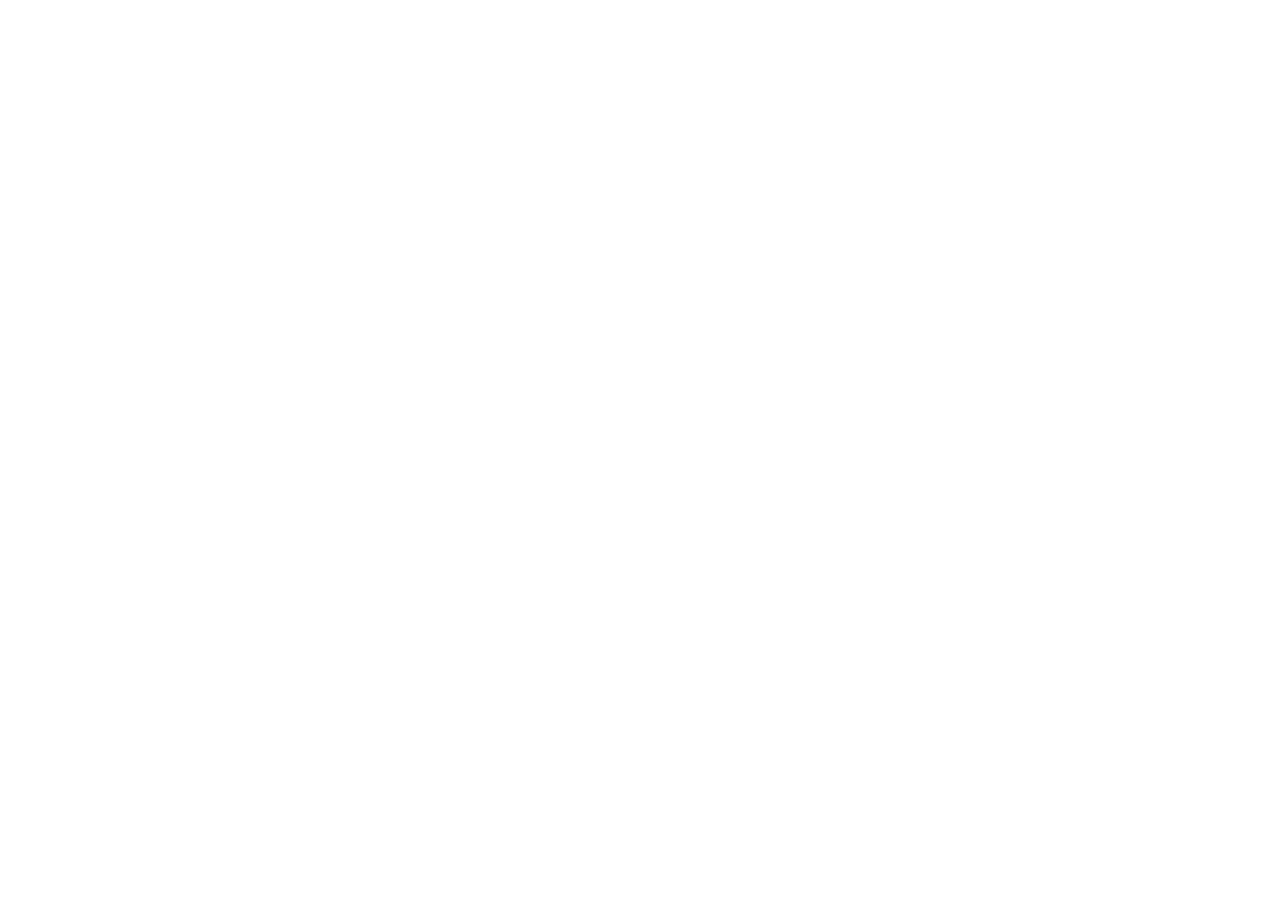
==== index.html @ 2d6455d7 "Add simple html. and non testing scripts" ====
<!DOCTYPE html>
<html>
<head>
    <title></title>
</head>
<body>
    <script src="./Static/Scripts/model.js"></script>
    <script src="./Static/Scripts/card.js"></script>
    <script src="./Static/Scripts/cardDesk.js"></script>
    <script src="./Static/Scripts/player.js"></script>
    <script src="./Static/Scripts/gameStateManager.js"></script>
    <script src="./Static/Scripts/game.js"></script>
</body>
</html>
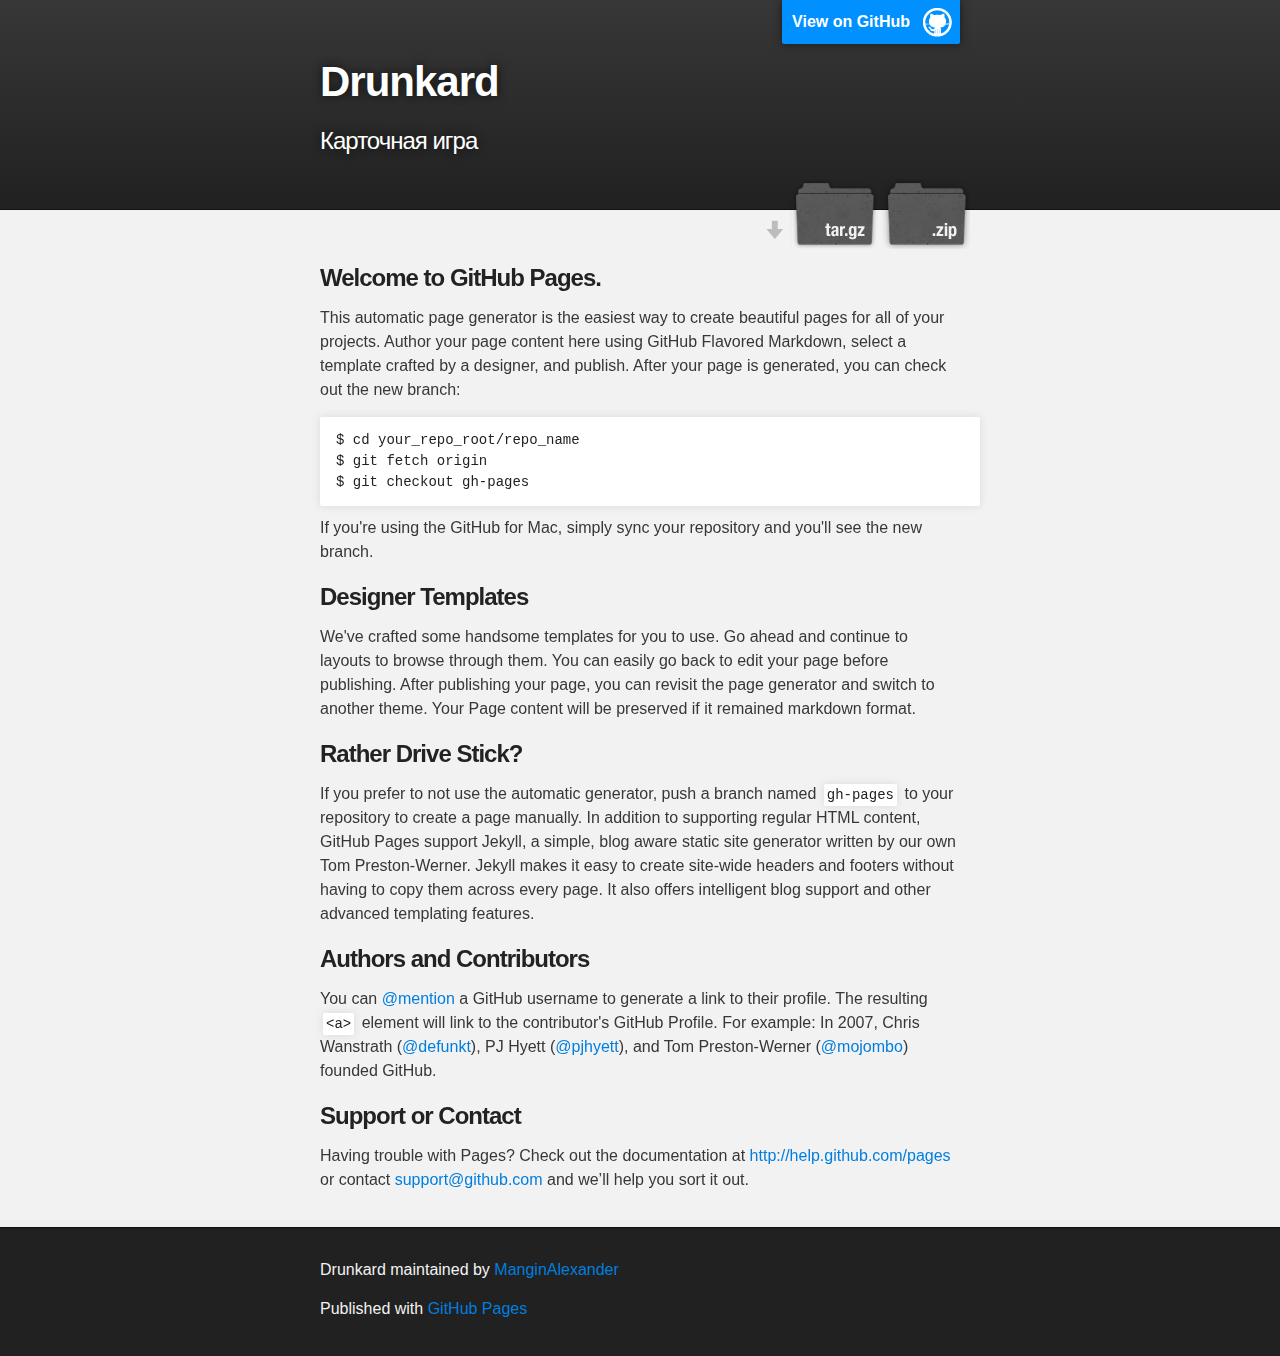
==== commit a1c747df: "Create gh-pages branch via GitHub" ====
--- a/index.html
+++ b/index.html
@@ -1,14 +1,79 @@
 <!DOCTYPE html>
 <html>
-<head>
-    <title></title>
-</head>
-<body>
-    <script src="./Static/Scripts/model.js"></script>
-    <script src="./Static/Scripts/card.js"></script>
-    <script src="./Static/Scripts/cardDesk.js"></script>
-    <script src="./Static/Scripts/player.js"></script>
-    <script src="./Static/Scripts/gameStateManager.js"></script>
-    <script src="./Static/Scripts/game.js"></script>
-</body>
-</html>+
+  <head>
+    <meta charset='utf-8' />
+    <meta http-equiv="X-UA-Compatible" content="chrome=1" />
+    <meta name="description" content="Drunkard : Карточная игра" />
+
+    <link rel="stylesheet" type="text/css" media="screen" href="stylesheets/stylesheet.css">
+
+    <title>Drunkard</title>
+  </head>
+
+  <body>
+
+    <!-- HEADER -->
+    <div id="header_wrap" class="outer">
+        <header class="inner">
+          <a id="forkme_banner" href="https://github.com/ManginAlexander/Drunkard">View on GitHub</a>
+
+          <h1 id="project_title">Drunkard</h1>
+          <h2 id="project_tagline">Карточная игра</h2>
+
+            <section id="downloads">
+              <a class="zip_download_link" href="https://github.com/ManginAlexander/Drunkard/zipball/master">Download this project as a .zip file</a>
+              <a class="tar_download_link" href="https://github.com/ManginAlexander/Drunkard/tarball/master">Download this project as a tar.gz file</a>
+            </section>
+        </header>
+    </div>
+
+    <!-- MAIN CONTENT -->
+    <div id="main_content_wrap" class="outer">
+      <section id="main_content" class="inner">
+        <h3>
+<a name="welcome-to-github-pages" class="anchor" href="#welcome-to-github-pages"><span class="octicon octicon-link"></span></a>Welcome to GitHub Pages.</h3>
+
+<p>This automatic page generator is the easiest way to create beautiful pages for all of your projects. Author your page content here using GitHub Flavored Markdown, select a template crafted by a designer, and publish. After your page is generated, you can check out the new branch:</p>
+
+<pre><code>$ cd your_repo_root/repo_name
+$ git fetch origin
+$ git checkout gh-pages
+</code></pre>
+
+<p>If you're using the GitHub for Mac, simply sync your repository and you'll see the new branch.</p>
+
+<h3>
+<a name="designer-templates" class="anchor" href="#designer-templates"><span class="octicon octicon-link"></span></a>Designer Templates</h3>
+
+<p>We've crafted some handsome templates for you to use. Go ahead and continue to layouts to browse through them. You can easily go back to edit your page before publishing. After publishing your page, you can revisit the page generator and switch to another theme. Your Page content will be preserved if it remained markdown format.</p>
+
+<h3>
+<a name="rather-drive-stick" class="anchor" href="#rather-drive-stick"><span class="octicon octicon-link"></span></a>Rather Drive Stick?</h3>
+
+<p>If you prefer to not use the automatic generator, push a branch named <code>gh-pages</code> to your repository to create a page manually. In addition to supporting regular HTML content, GitHub Pages support Jekyll, a simple, blog aware static site generator written by our own Tom Preston-Werner. Jekyll makes it easy to create site-wide headers and footers without having to copy them across every page. It also offers intelligent blog support and other advanced templating features.</p>
+
+<h3>
+<a name="authors-and-contributors" class="anchor" href="#authors-and-contributors"><span class="octicon octicon-link"></span></a>Authors and Contributors</h3>
+
+<p>You can <a href="https://github.com/blog/821" class="user-mention">@mention</a> a GitHub username to generate a link to their profile. The resulting <code>&lt;a&gt;</code> element will link to the contributor's GitHub Profile. For example: In 2007, Chris Wanstrath (<a href="https://github.com/defunkt" class="user-mention">@defunkt</a>), PJ Hyett (<a href="https://github.com/pjhyett" class="user-mention">@pjhyett</a>), and Tom Preston-Werner (<a href="https://github.com/mojombo" class="user-mention">@mojombo</a>) founded GitHub.</p>
+
+<h3>
+<a name="support-or-contact" class="anchor" href="#support-or-contact"><span class="octicon octicon-link"></span></a>Support or Contact</h3>
+
+<p>Having trouble with Pages? Check out the documentation at <a href="http://help.github.com/pages">http://help.github.com/pages</a> or contact <a href="mailto:support@github.com">support@github.com</a> and we’ll help you sort it out.</p>
+      </section>
+    </div>
+
+    <!-- FOOTER  -->
+    <div id="footer_wrap" class="outer">
+      <footer class="inner">
+        <p class="copyright">Drunkard maintained by <a href="https://github.com/ManginAlexander">ManginAlexander</a></p>
+        <p>Published with <a href="http://pages.github.com">GitHub Pages</a></p>
+      </footer>
+    </div>
+
+    
+
+  </body>
+</html>
--- a/stylesheets/stylesheet.css
+++ b/stylesheets/stylesheet.css
@@ -0,0 +1,427 @@
+/*******************************************************************************
+Slate Theme for GitHub Pages
+by Jason Costello, @jsncostello
+*******************************************************************************/
+
+@import url(pygment_trac.css);
+
+/*******************************************************************************
+MeyerWeb Reset
+*******************************************************************************/
+
+html, body, div, span, applet, object, iframe,
+h1, h2, h3, h4, h5, h6, p, blockquote, pre,
+a, abbr, acronym, address, big, cite, code,
+del, dfn, em, img, ins, kbd, q, s, samp,
+small, strike, strong, sub, sup, tt, var,
+b, u, i, center,
+dl, dt, dd, ol, ul, li,
+fieldset, form, label, legend,
+table, caption, tbody, tfoot, thead, tr, th, td,
+article, aside, canvas, details, embed,
+figure, figcaption, footer, header, hgroup,
+menu, nav, output, ruby, section, summary,
+time, mark, audio, video {
+  margin: 0;
+  padding: 0;
+  border: 0;
+  font: inherit;
+  vertical-align: baseline;
+}
+
+/* HTML5 display-role reset for older browsers */
+article, aside, details, figcaption, figure,
+footer, header, hgroup, menu, nav, section {
+  display: block;
+}
+
+ol, ul {
+  list-style: none;
+}
+
+blockquote, q {
+}
+
+table {
+  border-collapse: collapse;
+  border-spacing: 0;
+}
+
+/*******************************************************************************
+Theme Styles
+*******************************************************************************/
+
+body {
+  box-sizing: border-box;
+  color:#373737;
+  background: #212121;
+  font-size: 16px;
+  font-family: 'Myriad Pro', Calibri, Helvetica, Arial, sans-serif;
+  line-height: 1.5;
+  -webkit-font-smoothing: antialiased;
+}
+
+h1, h2, h3, h4, h5, h6 {
+  margin: 10px 0;
+  font-weight: 700;
+  color:#222222;
+  font-family: 'Lucida Grande', 'Calibri', Helvetica, Arial, sans-serif;
+  letter-spacing: -1px;
+}
+
+h1 {
+  font-size: 36px;
+  font-weight: 700;
+}
+
+h2 {
+  padding-bottom: 10px;
+  font-size: 32px;
+  background: url('../images/bg_hr.png') repeat-x bottom;
+}
+
+h3 {
+  font-size: 24px;
+}
+
+h4 {
+  font-size: 21px;
+}
+
+h5 {
+  font-size: 18px;
+}
+
+h6 {
+  font-size: 16px;
+}
+
+p {
+  margin: 10px 0 15px 0;
+}
+
+footer p {
+  color: #f2f2f2;
+}
+
+a {
+  text-decoration: none;
+  color: #007edf;
+  text-shadow: none;
+
+  transition: color 0.5s ease;
+  transition: text-shadow 0.5s ease;
+  -webkit-transition: color 0.5s ease;
+  -webkit-transition: text-shadow 0.5s ease;
+  -moz-transition: color 0.5s ease;
+  -moz-transition: text-shadow 0.5s ease;
+  -o-transition: color 0.5s ease;
+  -o-transition: text-shadow 0.5s ease;
+  -ms-transition: color 0.5s ease;
+  -ms-transition: text-shadow 0.5s ease;
+}
+
+#main_content a:hover {
+  color: #0069ba;
+  text-shadow: #0090ff 0px 0px 2px;
+}
+
+footer a:hover {
+  color: #43adff;
+  text-shadow: #0090ff 0px 0px 2px;
+}
+
+em {
+  font-style: italic;
+}
+
+strong {
+  font-weight: bold;
+}
+
+img {
+  position: relative;
+  margin: 0 auto;
+  max-width: 739px;
+  padding: 5px;
+  margin: 10px 0 10px 0;
+  border: 1px solid #ebebeb;
+
+  box-shadow: 0 0 5px #ebebeb;
+  -webkit-box-shadow: 0 0 5px #ebebeb;
+  -moz-box-shadow: 0 0 5px #ebebeb;
+  -o-box-shadow: 0 0 5px #ebebeb;
+  -ms-box-shadow: 0 0 5px #ebebeb;
+}
+
+pre, code {
+  width: 100%;
+  color: #222;
+  background-color: #fff;
+
+  font-family: Monaco, "Bitstream Vera Sans Mono", "Lucida Console", Terminal, monospace;
+  font-size: 14px;
+
+  border-radius: 2px;
+  -moz-border-radius: 2px;
+  -webkit-border-radius: 2px;
+
+
+
+}
+
+pre {
+  width: 100%;
+  padding: 10px;
+  box-shadow: 0 0 10px rgba(0,0,0,.1);
+  overflow: auto;
+}
+
+code {
+  padding: 3px;
+  margin: 0 3px;
+  box-shadow: 0 0 10px rgba(0,0,0,.1);
+}
+
+pre code {
+  display: block;
+  box-shadow: none;
+}
+
+blockquote {
+  color: #666;
+  margin-bottom: 20px;
+  padding: 0 0 0 20px;
+  border-left: 3px solid #bbb;
+}
+
+ul, ol, dl {
+  margin-bottom: 15px
+}
+
+ul li {
+  list-style: inside;
+  padding-left: 20px;
+}
+
+ol li {
+  list-style: decimal inside;
+  padding-left: 20px;
+}
+
+dl dt {
+  font-weight: bold;
+}
+
+dl dd {
+  padding-left: 20px;
+  font-style: italic;
+}
+
+dl p {
+  padding-left: 20px;
+  font-style: italic;
+}
+
+hr {
+  height: 1px;
+  margin-bottom: 5px;
+  border: none;
+  background: url('../images/bg_hr.png') repeat-x center;
+}
+
+table {
+  border: 1px solid #373737;
+  margin-bottom: 20px;
+  text-align: left;
+ }
+
+th {
+  font-family: 'Lucida Grande', 'Helvetica Neue', Helvetica, Arial, sans-serif;
+  padding: 10px;
+  background: #373737;
+  color: #fff;
+ }
+
+td {
+  padding: 10px;
+  border: 1px solid #373737;
+ }
+
+form {
+  background: #f2f2f2;
+  padding: 20px;
+}
+
+img {
+  width: 100%;
+  max-width: 100%;
+}
+
+/*******************************************************************************
+Full-Width Styles
+*******************************************************************************/
+
+.outer {
+  width: 100%;
+}
+
+.inner {
+  position: relative;
+  max-width: 640px;
+  padding: 20px 10px;
+  margin: 0 auto;
+}
+
+#forkme_banner {
+  display: block;
+  position: absolute;
+  top:0;
+  right: 10px;
+  z-index: 10;
+  padding: 10px 50px 10px 10px;
+  color: #fff;
+  background: url('../images/blacktocat.png') #0090ff no-repeat 95% 50%;
+  font-weight: 700;
+  box-shadow: 0 0 10px rgba(0,0,0,.5);
+  border-bottom-left-radius: 2px;
+  border-bottom-right-radius: 2px;
+}
+
+#header_wrap {
+  background: #212121;
+  background: -moz-linear-gradient(top, #373737, #212121);
+  background: -webkit-linear-gradient(top, #373737, #212121);
+  background: -ms-linear-gradient(top, #373737, #212121);
+  background: -o-linear-gradient(top, #373737, #212121);
+  background: linear-gradient(top, #373737, #212121);
+}
+
+#header_wrap .inner {
+  padding: 50px 10px 30px 10px;
+}
+
+#project_title {
+  margin: 0;
+  color: #fff;
+  font-size: 42px;
+  font-weight: 700;
+  text-shadow: #111 0px 0px 10px;
+}
+
+#project_tagline {
+  color: #fff;
+  font-size: 24px;
+  font-weight: 300;
+  background: none;
+  text-shadow: #111 0px 0px 10px;
+}
+
+#downloads {
+  position: absolute;
+  width: 210px;
+  z-index: 10;
+  bottom: -40px;
+  right: 0;
+  height: 70px;
+  background: url('../images/icon_download.png') no-repeat 0% 90%;
+}
+
+.zip_download_link {
+  display: block;
+  float: right;
+  width: 90px;
+  height:70px;
+  text-indent: -5000px;
+  overflow: hidden;
+  background: url(../images/sprite_download.png) no-repeat bottom left;
+}
+
+.tar_download_link {
+  display: block;
+  float: right;
+  width: 90px;
+  height:70px;
+  text-indent: -5000px;
+  overflow: hidden;
+  background: url(../images/sprite_download.png) no-repeat bottom right;
+  margin-left: 10px;
+}
+
+.zip_download_link:hover {
+  background: url(../images/sprite_download.png) no-repeat top left;
+}
+
+.tar_download_link:hover {
+  background: url(../images/sprite_download.png) no-repeat top right;
+}
+
+#main_content_wrap {
+  background: #f2f2f2;
+  border-top: 1px solid #111;
+  border-bottom: 1px solid #111;
+}
+
+#main_content {
+  padding-top: 40px;
+}
+
+#footer_wrap {
+  background: #212121;
+}
+
+
+
+/*******************************************************************************
+Small Device Styles
+*******************************************************************************/
+
+@media screen and (max-width: 480px) {
+  body {
+    font-size:14px;
+  }
+
+  #downloads {
+    display: none;
+  }
+
+  .inner {
+    min-width: 320px;
+    max-width: 480px;
+  }
+
+  #project_title {
+  font-size: 32px;
+  }
+
+  h1 {
+    font-size: 28px;
+  }
+
+  h2 {
+    font-size: 24px;
+  }
+
+  h3 {
+    font-size: 21px;
+  }
+
+  h4 {
+    font-size: 18px;
+  }
+
+  h5 {
+    font-size: 14px;
+  }
+
+  h6 {
+    font-size: 12px;
+  }
+
+  code, pre {
+    min-width: 320px;
+    max-width: 480px;
+    font-size: 11px;
+  }
+
+}
